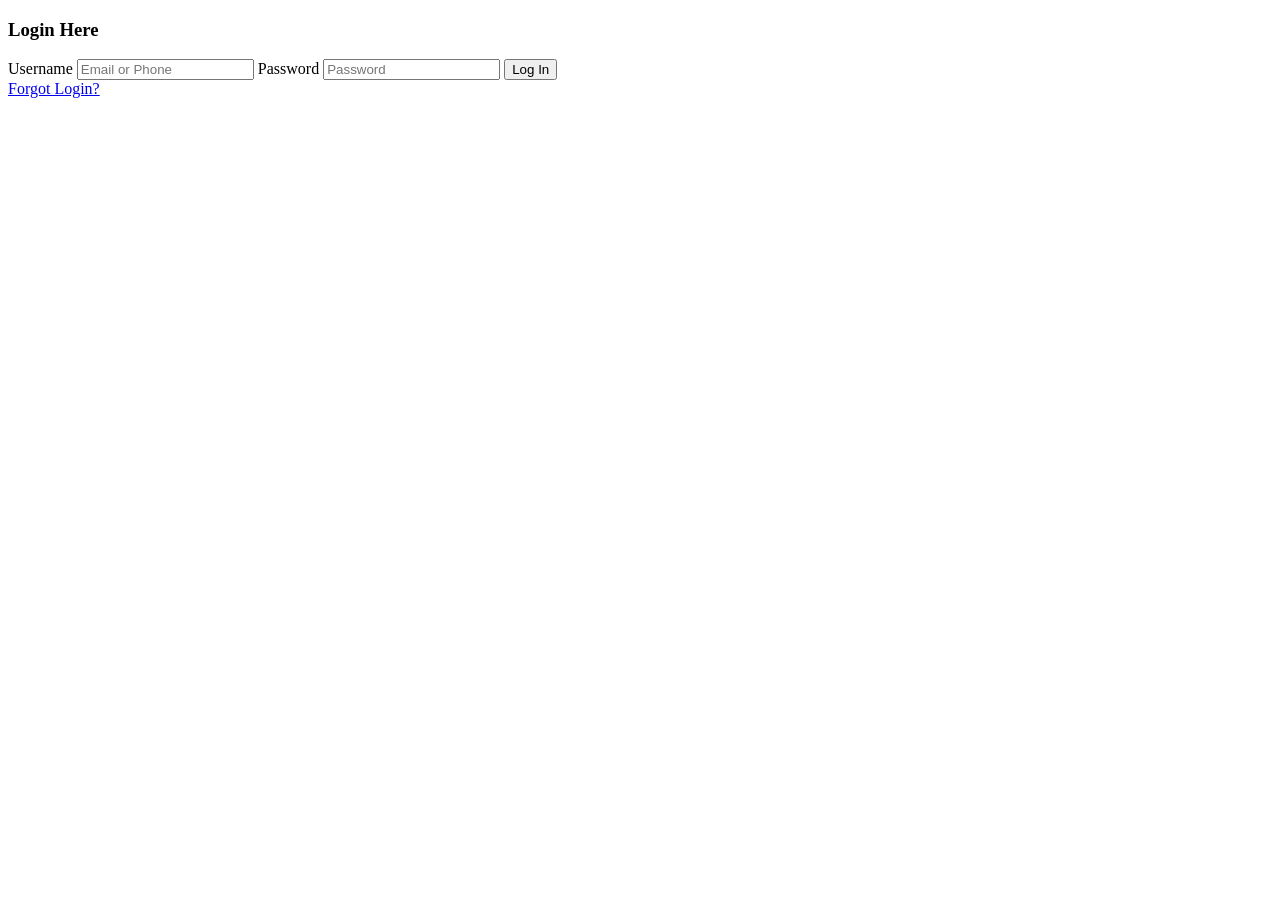
==== login.html @ 6fabf2fe "Create login.html" ====
<!DOCTYPE html>
<html lang="en">
<head>
    <!-- Design by foolishdeveloper.com -->
    <!-- https://codepen.io/fghty/pen/PojKNEG-->
    <title>Conveyers Collateral Bounties Login Page</title>

    <link rel="preconnect" href="https://fonts.gstatic.com">
    <link rel="stylesheet" href="https://cdnjs.cloudflare.com/ajax/libs/font-awesome/5.15.4/css/all.min.css">
    <link href="https://fonts.googleapis.com/css2?family=Poppins:wght@300;500;600&display=swap" rel="stylesheet">
    <!--Stylesheet-->
    <link rel="stylesheet" href="loginStyle.css">
</head>
<body>
<div class="background">
    <div class="shape"></div>
    <div class="shape"></div>
</div>
<form>
    <h3>Login Here</h3>

    <label for="username">Username</label>
    <input type="text" placeholder="Email or Phone" id="username">

    <label for="password">Password</label>
    <input type="password" placeholder="Password" id="password">

    <button>Log In</button>
    <div class="social">
        <div class="go"> <a href="forgotPword.html">Forgot Login?</a></div>
    </div>
</form>
</body>
</html>
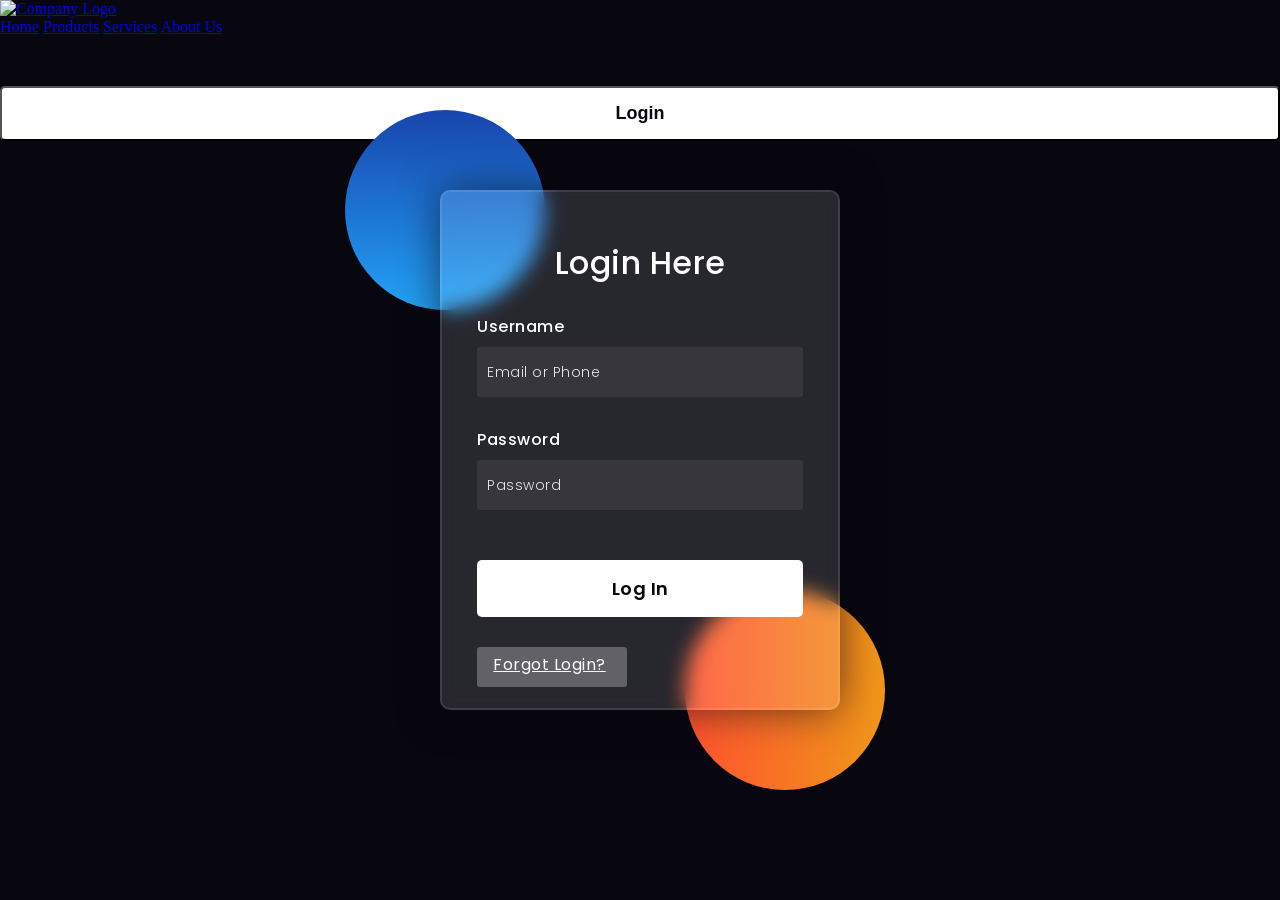
==== commit 44fbbc03: "Update login.html" ====
--- a/login.html
+++ b/login.html
@@ -12,23 +12,39 @@
     <link rel="stylesheet" href="loginStyle.css">
 </head>
 <body>
-<div class="background">
-    <div class="shape"></div>
-    <div class="shape"></div>
-</div>
-<form>
-    <h3>Login Here</h3>
+    <header>
+        <div class="logo">
+            <!-- Make the logo clickable and link it to the homepage -->
+            <a href="index.html">
+                <!-- Replace this with your company logo or a placeholder -->
+                <img src="company_logo.png" alt="Company Logo">
+            </a>
+        </div>
+        <nav class="navigation">
+            <a href="index.html">Home</a>
+            <a href="products.html">Products</a>
+            <a href="services.html">Services</a>
+            <a href="about.html">About Us</a>
+        </nav>
+        <button class="login-button" onclick="window.location.href='login.html'">Login</button>
+    </header>
+    <div class="background">
+        <div class="shape"></div>
+        <div class="shape"></div>
+    </div>
+    <form>
+        <h3>Login Here</h3>
 
-    <label for="username">Username</label>
-    <input type="text" placeholder="Email or Phone" id="username">
+        <label for="username">Username</label>
+        <input type="text" placeholder="Email or Phone" id="username">
 
-    <label for="password">Password</label>
-    <input type="password" placeholder="Password" id="password">
+        <label for="password">Password</label>
+        <input type="password" placeholder="Password" id="password">
 
-    <button>Log In</button>
-    <div class="social">
-        <div class="go"> <a href="forgotPword.html">Forgot Login?</a></div>
-    </div>
-</form>
+        <button>Log In</button>
+        <div class="social">
+            <div class="go"> <a href="forgotPword.html">Forgot Login?</a></div>
+        </div>
+    </form>
 </body>
 </html>
--- a/loginStyle.css
+++ b/loginStyle.css
@@ -0,0 +1,122 @@
+*,
+*:before,
+*:after{
+    padding: 0;
+    margin: 0;
+    box-sizing: border-box;
+}
+body{
+    background-color: #080710;
+}
+.background{
+    width: 430px;
+    height: 520px;
+    position: absolute;
+    transform: translate(-50%,-50%);
+    left: 50%;
+    top: 50%;
+}
+.background .shape{
+    height: 200px;
+    width: 200px;
+    position: absolute;
+    border-radius: 50%;
+}
+.shape:first-child{
+    background: linear-gradient(
+            #1845ad,
+            #23a2f6
+    );
+    left: -80px;
+    top: -80px;
+}
+.shape:last-child{
+    background: linear-gradient(
+            to right,
+            #ff512f,
+            #f09819
+    );
+    right: -30px;
+    bottom: -80px;
+}
+form{
+    height: 520px;
+    width: 400px;
+    background-color: rgba(255,255,255,0.13);
+    position: absolute;
+    transform: translate(-50%,-50%);
+    top: 50%;
+    left: 50%;
+    border-radius: 10px;
+    backdrop-filter: blur(10px);
+    border: 2px solid rgba(255,255,255,0.1);
+    box-shadow: 0 0 40px rgba(8,7,16,0.6);
+    padding: 50px 35px;
+}
+form *{
+    font-family: 'Poppins',sans-serif;
+    color: #ffffff;
+    letter-spacing: 0.5px;
+    outline: none;
+    border: none;
+}
+form h3{
+    font-size: 32px;
+    font-weight: 500;
+    line-height: 42px;
+    text-align: center;
+}
+
+label{
+    display: block;
+    margin-top: 30px;
+    font-size: 16px;
+    font-weight: 500;
+}
+input{
+    display: block;
+    height: 50px;
+    width: 100%;
+    background-color: rgba(255,255,255,0.07);
+    border-radius: 3px;
+    padding: 0 10px;
+    margin-top: 8px;
+    font-size: 14px;
+    font-weight: 300;
+}
+::placeholder{
+    color: #e5e5e5;
+}
+button{
+    margin-top: 50px;
+    width: 100%;
+    background-color: #ffffff;
+    color: #080710;
+    padding: 15px 0;
+    font-size: 18px;
+    font-weight: 600;
+    border-radius: 5px;
+    cursor: pointer;
+}
+.social{
+    margin-top: 30px;
+    display: flex;
+}
+.social div{
+    background: red;
+    width: 150px;
+    border-radius: 3px;
+    padding: 5px 10px 10px 5px;
+    background-color: rgba(255,255,255,0.27);
+    color: #eaf0fb;
+    text-align: center;
+}
+.social div:hover{
+    background-color: rgba(255,255,255,0.47);
+}
+.social .fb{
+    margin-left: 25px;
+}
+.social i{
+    margin-right: 4px;
+}
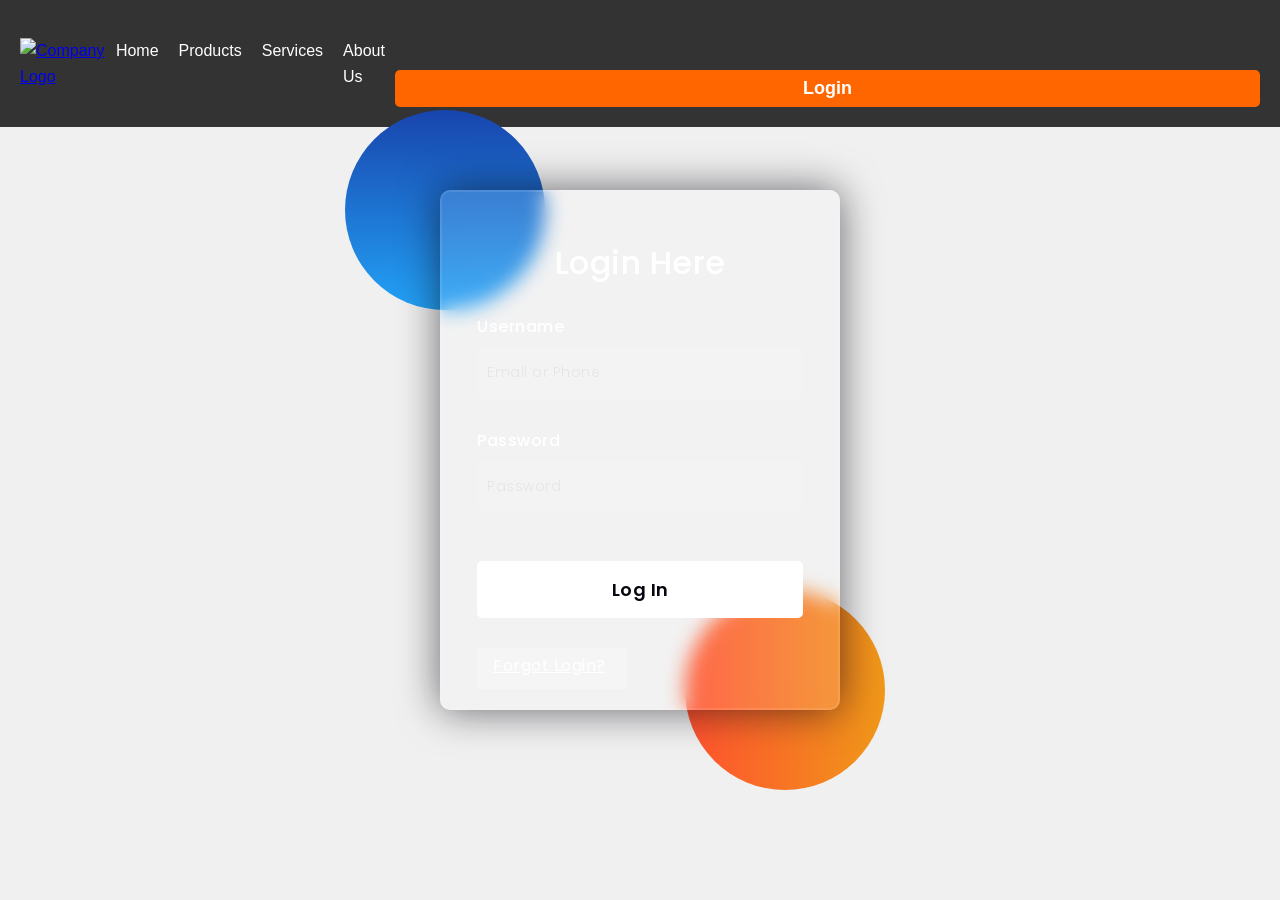
==== commit 3f8a8bf7: "combined style sheets into one and then linked them in index and login" ====
--- a/login.html
+++ b/login.html
@@ -9,7 +9,7 @@
     <link rel="stylesheet" href="https://cdnjs.cloudflare.com/ajax/libs/font-awesome/5.15.4/css/all.min.css">
     <link href="https://fonts.googleapis.com/css2?family=Poppins:wght@300;500;600&display=swap" rel="stylesheet">
     <!--Stylesheet-->
-    <link rel="stylesheet" href="loginStyle.css">
+    <link rel="stylesheet" href="style.css">
 </head>
 <body>
     <header>
--- a/style.css
+++ b/style.css
@@ -0,0 +1,177 @@
+/* styles.css */
+
+/* Global reset */
+*,
+*:before,
+*:after {
+    padding: 0;
+    margin: 0;
+    box-sizing: border-box;
+}
+
+body {
+    font-family: Arial, sans-serif;
+    margin: 0;
+    padding: 0;
+    background-color: #f0f0f0;
+    color: #333;
+    line-height: 1.6;
+}
+
+/* Header styles */
+header {
+    background-color: #333;
+    color: #fff;
+    padding: 20px;
+    display: flex;
+    justify-content: space-between;
+    align-items: center;
+}
+
+.logo img {
+    width: 100px; /* Adjust as needed */
+}
+
+.navigation {
+    display: flex;
+}
+
+    .navigation a {
+        color: #fff;
+        text-decoration: none;
+        margin: 0 10px;
+    }
+
+.login-button {
+    background-color: #ff6600;
+    color: #fff;
+    border: none;
+    padding: 8px 16px;
+    border-radius: 5px;
+    cursor: pointer;
+}
+
+    .login-button:hover {
+        background-color: #ff8533;
+    }
+
+/* Login page styles */
+.background {
+    width: 430px;
+    height: 520px;
+    position: absolute;
+    transform: translate(-50%,-50%);
+    left: 50%;
+    top: 50%;
+}
+
+    .background .shape {
+        height: 200px;
+        width: 200px;
+        position: absolute;
+        border-radius: 50%;
+    }
+
+.shape:first-child {
+    background: linear-gradient(#1845ad, #23a2f6);
+    left: -80px;
+    top: -80px;
+}
+
+.shape:last-child {
+    background: linear-gradient(to right, #ff512f, #f09819);
+    right: -30px;
+    bottom: -80px;
+}
+
+form {
+    height: 520px;
+    width: 400px;
+    background-color: rgba(255,255,255,0.13);
+    position: absolute;
+    transform: translate(-50%,-50%);
+    top: 50%;
+    left: 50%;
+    border-radius: 10px;
+    backdrop-filter: blur(10px);
+    border: 2px solid rgba(255,255,255,0.1);
+    box-shadow: 0 0 40px rgba(8,7,16,0.6);
+    padding: 50px 35px;
+}
+
+    form * {
+        font-family: 'Poppins', sans-serif;
+        color: #ffffff;
+        letter-spacing: 0.5px;
+        outline: none;
+        border: none;
+    }
+
+    form h3 {
+        font-size: 32px;
+        font-weight: 500;
+        line-height: 42px;
+        text-align: center;
+    }
+
+label {
+    display: block;
+    margin-top: 30px;
+    font-size: 16px;
+    font-weight: 500;
+}
+
+input {
+    display: block;
+    height: 50px;
+    width: 100%;
+    background-color: rgba(255,255,255,0.07);
+    border-radius: 3px;
+    padding: 0 10px;
+    margin-top: 8px;
+    font-size: 14px;
+    font-weight: 300;
+}
+
+::placeholder {
+    color: #e5e5e5;
+}
+
+button {
+    margin-top: 50px;
+    width: 100%;
+    background-color: #ffffff;
+    color: #080710;
+    padding: 15px 0;
+    font-size: 18px;
+    font-weight: 600;
+    border-radius: 5px;
+    cursor: pointer;
+}
+
+.social {
+    margin-top: 30px;
+    display: flex;
+}
+
+    .social div {
+        background: red;
+        width: 150px;
+        border-radius: 3px;
+        padding: 5px 10px 10px 5px;
+        background-color: rgba(255,255,255,0.27);
+        color: #eaf0fb;
+        text-align: center;
+    }
+
+        .social div:hover {
+            background-color: rgba(255,255,255,0.47);
+        }
+
+    .social .fb {
+        margin-left: 25px;
+    }
+
+    .social i {
+        margin-right: 4px;
+    }
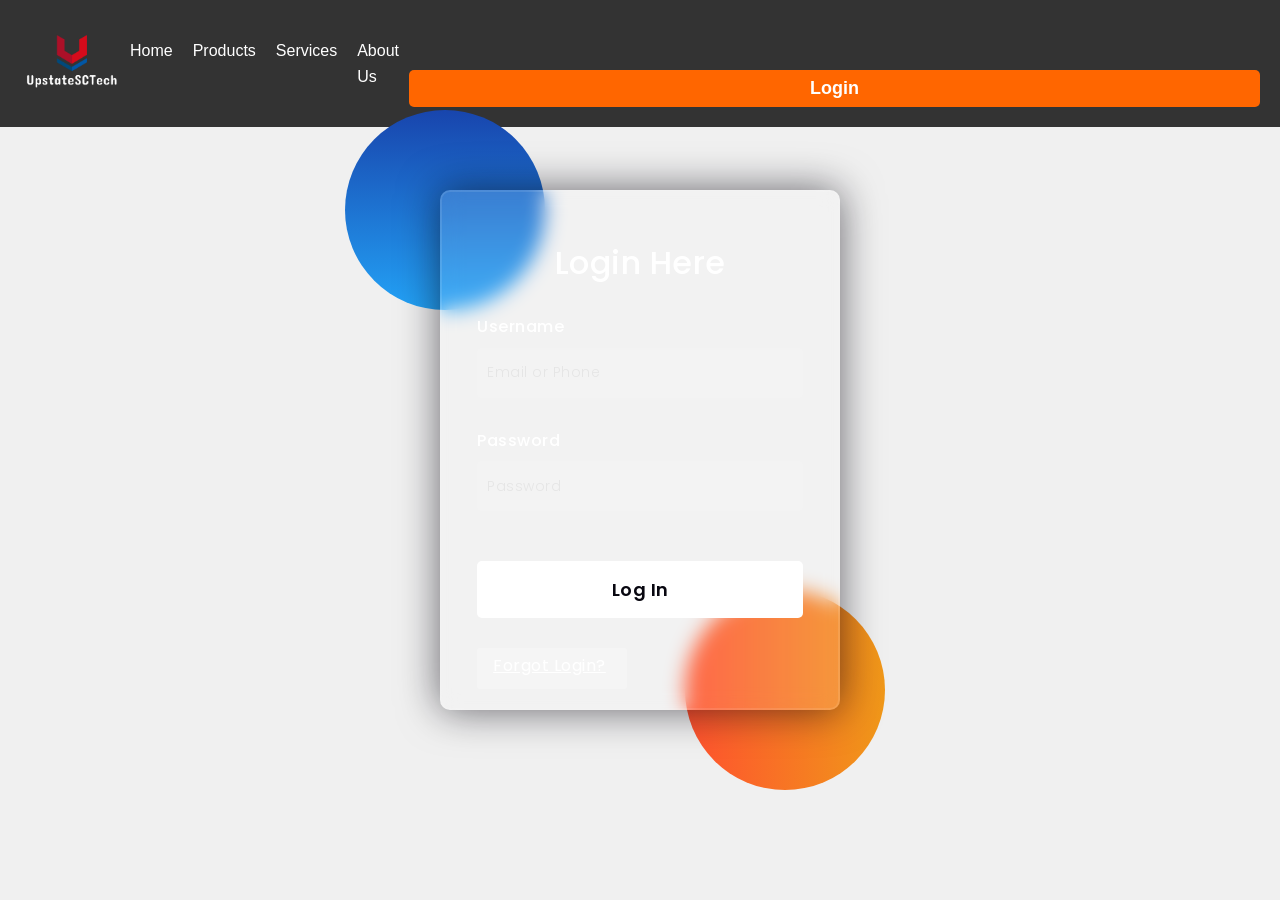
==== commit 6d56e71f: "Update login.html" ====
--- a/login.html
+++ b/login.html
@@ -17,7 +17,7 @@
             <!-- Make the logo clickable and link it to the homepage -->
             <a href="index.html">
                 <!-- Replace this with your company logo or a placeholder -->
-                <img src="company_logo.png" alt="Company Logo">
+                <img src="logo - name added.png" alt="Company Logo">
             </a>
         </div>
         <nav class="navigation">
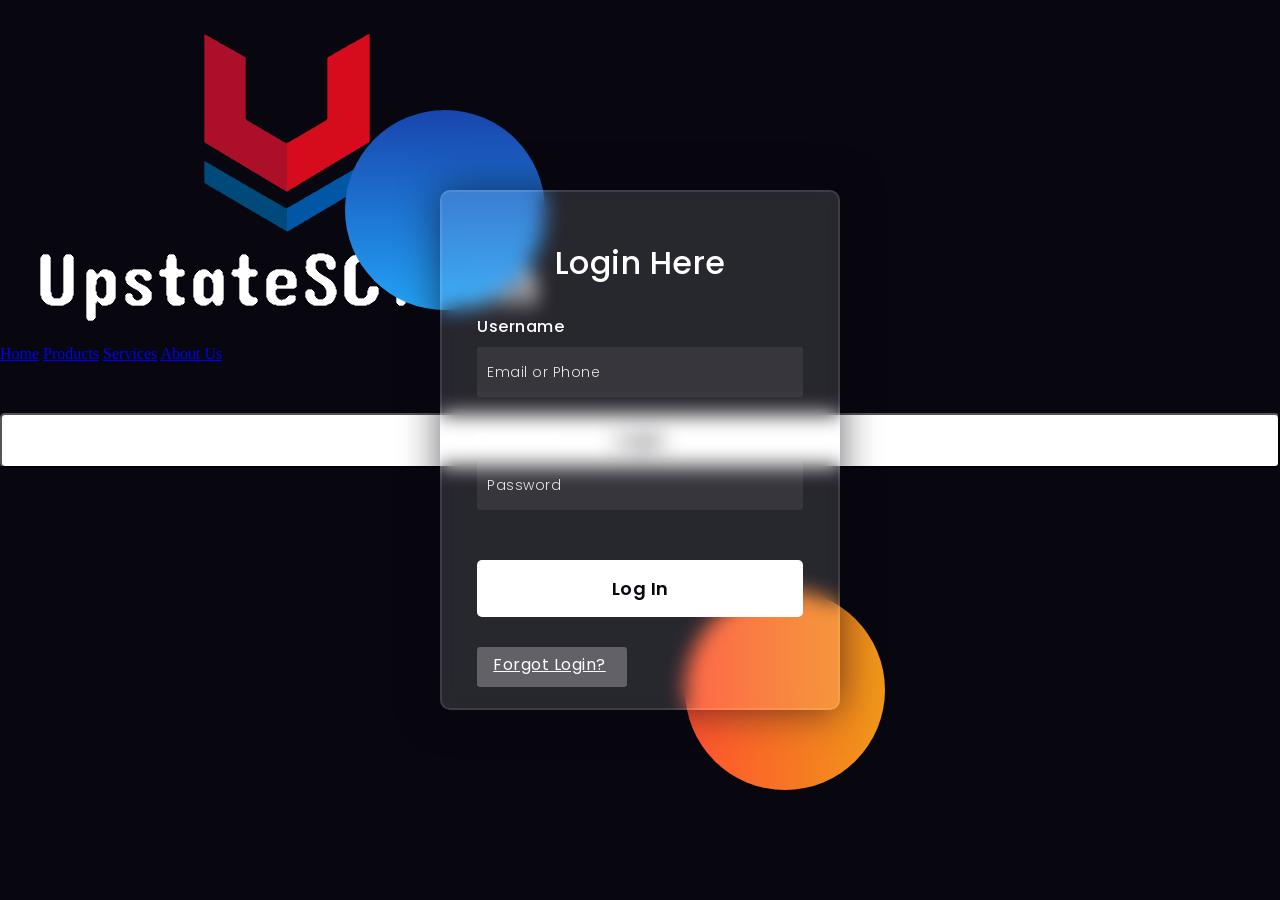
==== commit c88079df: "bruh" ====
--- a/login.html
+++ b/login.html
@@ -9,7 +9,7 @@
     <link rel="stylesheet" href="https://cdnjs.cloudflare.com/ajax/libs/font-awesome/5.15.4/css/all.min.css">
     <link href="https://fonts.googleapis.com/css2?family=Poppins:wght@300;500;600&display=swap" rel="stylesheet">
     <!--Stylesheet-->
-    <link rel="stylesheet" href="style.css">
+    <link rel="stylesheet" href="loginStyle.css">
 </head>
 <body>
     <header>
--- a/loginStyle.css
+++ b/loginStyle.css
@@ -0,0 +1,122 @@
+*,
+*:before,
+*:after{
+    padding: 0;
+    margin: 0;
+    box-sizing: border-box;
+}
+body{
+    background-color: #080710;
+}
+.background{
+    width: 430px;
+    height: 520px;
+    position: absolute;
+    transform: translate(-50%,-50%);
+    left: 50%;
+    top: 50%;
+}
+.background .shape{
+    height: 200px;
+    width: 200px;
+    position: absolute;
+    border-radius: 50%;
+}
+.shape:first-child{
+    background: linear-gradient(
+            #1845ad,
+            #23a2f6
+    );
+    left: -80px;
+    top: -80px;
+}
+.shape:last-child{
+    background: linear-gradient(
+            to right,
+            #ff512f,
+            #f09819
+    );
+    right: -30px;
+    bottom: -80px;
+}
+form{
+    height: 520px;
+    width: 400px;
+    background-color: rgba(255,255,255,0.13);
+    position: absolute;
+    transform: translate(-50%,-50%);
+    top: 50%;
+    left: 50%;
+    border-radius: 10px;
+    backdrop-filter: blur(10px);
+    border: 2px solid rgba(255,255,255,0.1);
+    box-shadow: 0 0 40px rgba(8,7,16,0.6);
+    padding: 50px 35px;
+}
+form *{
+    font-family: 'Poppins',sans-serif;
+    color: #ffffff;
+    letter-spacing: 0.5px;
+    outline: none;
+    border: none;
+}
+form h3{
+    font-size: 32px;
+    font-weight: 500;
+    line-height: 42px;
+    text-align: center;
+}
+
+label{
+    display: block;
+    margin-top: 30px;
+    font-size: 16px;
+    font-weight: 500;
+}
+input{
+    display: block;
+    height: 50px;
+    width: 100%;
+    background-color: rgba(255,255,255,0.07);
+    border-radius: 3px;
+    padding: 0 10px;
+    margin-top: 8px;
+    font-size: 14px;
+    font-weight: 300;
+}
+::placeholder{
+    color: #e5e5e5;
+}
+button{
+    margin-top: 50px;
+    width: 100%;
+    background-color: #ffffff;
+    color: #080710;
+    padding: 15px 0;
+    font-size: 18px;
+    font-weight: 600;
+    border-radius: 5px;
+    cursor: pointer;
+}
+.social{
+    margin-top: 30px;
+    display: flex;
+}
+.social div{
+    background: red;
+    width: 150px;
+    border-radius: 3px;
+    padding: 5px 10px 10px 5px;
+    background-color: rgba(255,255,255,0.27);
+    color: #eaf0fb;
+    text-align: center;
+}
+.social div:hover{
+    background-color: rgba(255,255,255,0.47);
+}
+.social .fb{
+    margin-left: 25px;
+}
+.social i{
+    margin-right: 4px;
+}
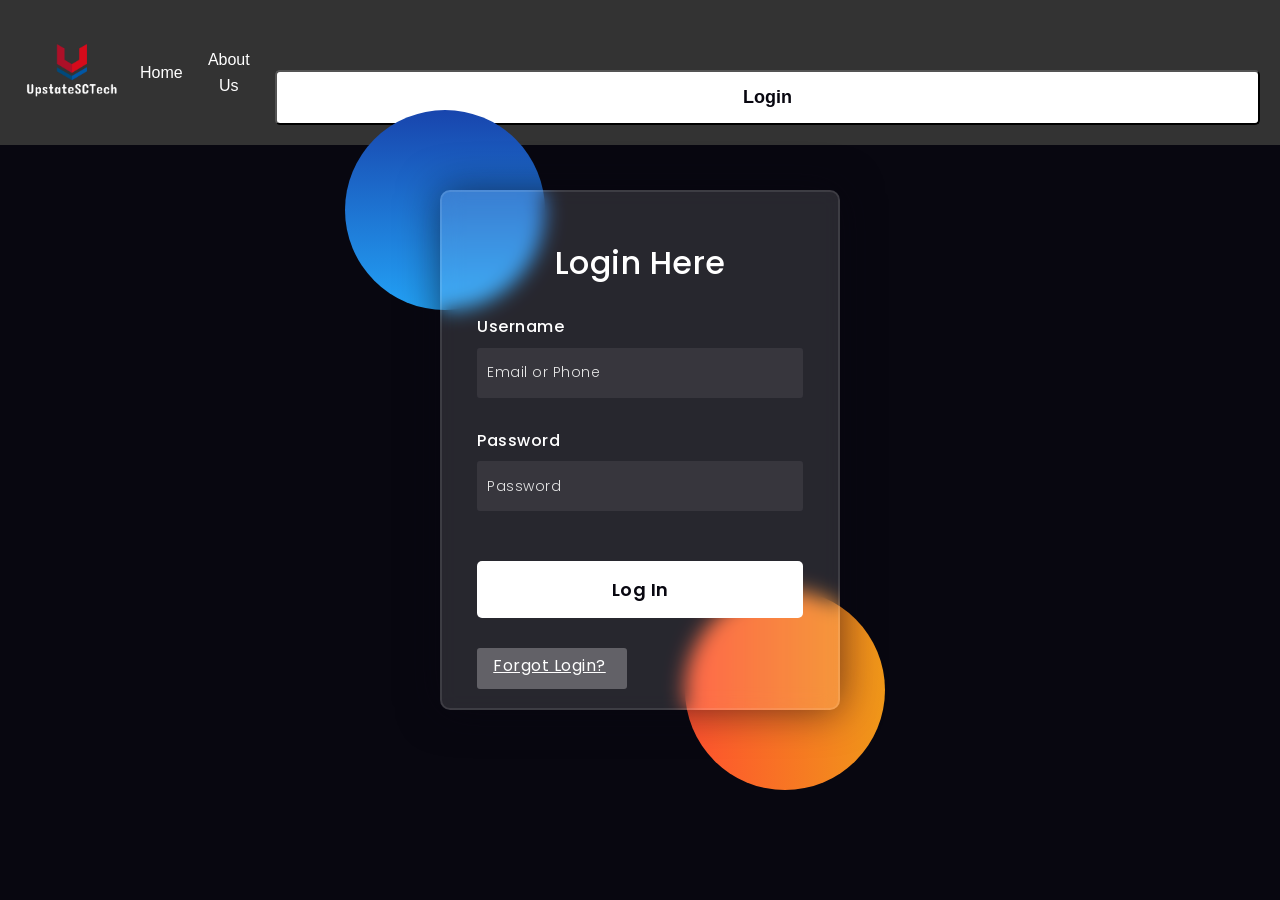
==== commit 0e5acbfc: "updated index and login html" ====
--- a/login.html
+++ b/login.html
@@ -13,20 +13,18 @@
 </head>
 <body>
     <header>
-        <div class="logo">
-            <!-- Make the logo clickable and link it to the homepage -->
-            <a href="index.html">
-                <!-- Replace this with your company logo or a placeholder -->
-                <img src="logo - name added.png" alt="Company Logo">
-            </a>
-        </div>
         <nav class="navigation">
+            <div class="logo">
+                <!-- Make the logo clickable and link it to the homepage -->
+                <a href="index.html">
+                    <!-- Replace this with your company logo or a placeholder -->
+                    <img src="logo - name added.png" alt="Company Logo">
+                </a>
+            </div>
             <a href="index.html">Home</a>
-            <a href="products.html">Products</a>
-            <a href="services.html">Services</a>
-            <a href="about.html">About Us</a>
+            <a href="index.html">About Us</a>
+            <button class="login-button" onclick="window.location.href='login.html'">Login</button>
         </nav>
-        <button class="login-button" onclick="window.location.href='login.html'">Login</button>
     </header>
     <div class="background">
         <div class="shape"></div>
--- a/loginStyle.css
+++ b/loginStyle.css
@@ -5,8 +5,13 @@
     margin: 0;
     box-sizing: border-box;
 }
-body{
+body {
+    font-family: Arial, sans-serif;
+    margin: 0;
+    padding: 0;
     background-color: #080710;
+    color: #333;
+    line-height: 1.6;
 }
 .background{
     width: 430px;
@@ -120,3 +125,26 @@
 .social i{
     margin-right: 4px;
 }
+/* Navigation styles */
+.navigation {
+    display: flex;
+    align-items: center;
+    justify-content: space-between;
+}
+
+    .navigation a {
+        color: #fff;
+        text-decoration: none;
+        margin-right: 20px;
+    }
+
+.logo img {
+    max-width: 100px; /* Adjust according to your logo size */
+}
+/* Header styles */
+header {
+    background-color: #333;
+    color: #fff;
+    padding: 20px;
+    text-align: center; /* Center the header content */
+}
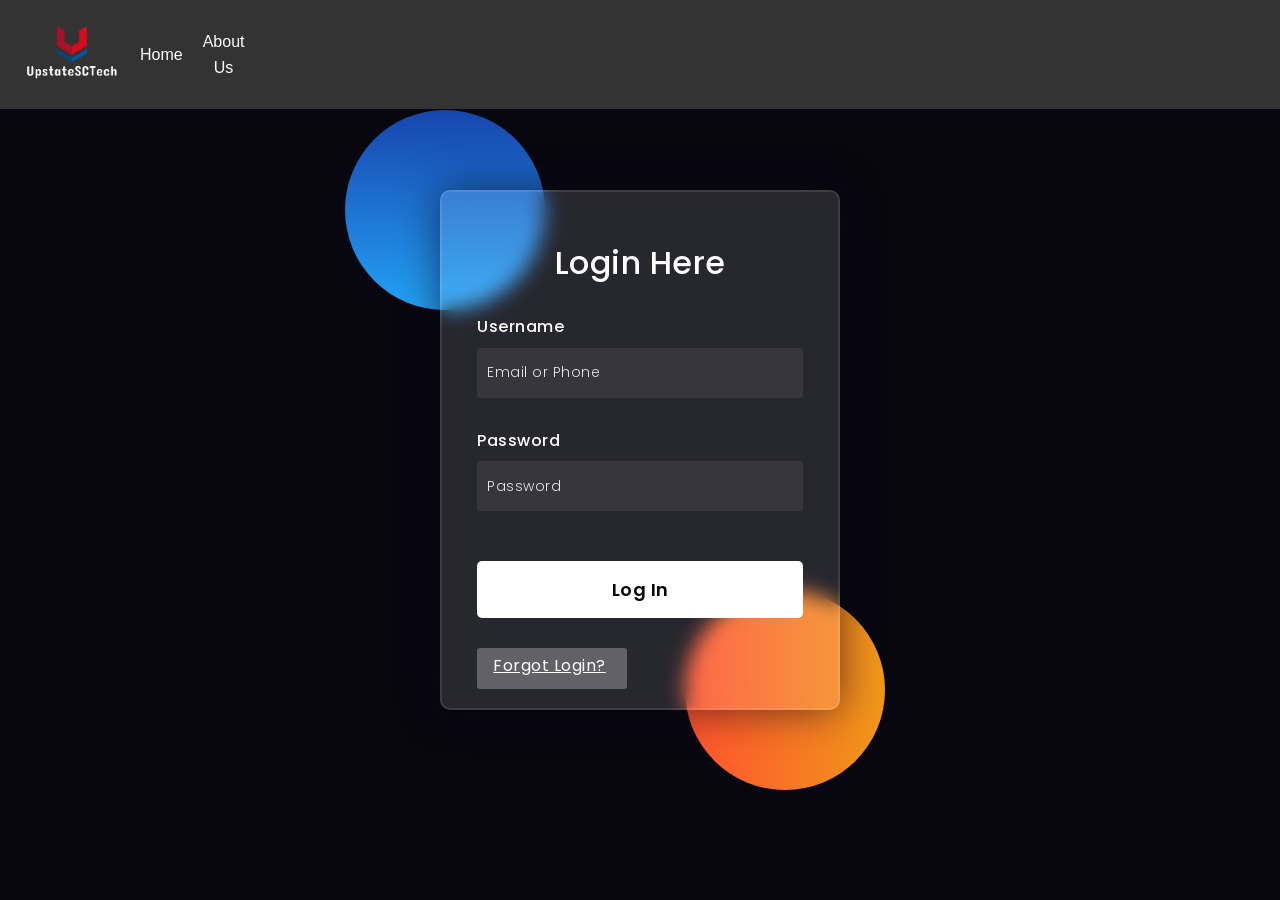
==== commit 0b0d8ada: "Update login.html" ====
--- a/login.html
+++ b/login.html
@@ -23,7 +23,6 @@
             </div>
             <a href="index.html">Home</a>
             <a href="index.html">About Us</a>
-            <button class="login-button" onclick="window.location.href='login.html'">Login</button>
         </nav>
     </header>
     <div class="background">
--- a/loginStyle.css
+++ b/loginStyle.css
@@ -4,6 +4,33 @@
     padding: 0;
     margin: 0;
     box-sizing: border-box;
+}
+/* Navigation styles */
+.navigation {
+    display: flex;
+    align-items: center;
+    justify-content: space-between;
+    max-width: 100px;
+}
+
+    .navigation a {
+        color: #fff;
+        text-decoration: none;
+        margin-right: 20px;
+    }
+
+.logo img {
+    max-width: 100px; /* Adjust according to your logo size */
+}
+/* Header styles */
+header {
+    background-color: #333;
+    color: #fff;
+    padding: 20px;
+    text-align: center; /* Center the header content */
+}
+.navigation .button {
+    max-width: 100px;
 }
 body {
     font-family: Arial, sans-serif;
@@ -125,26 +152,4 @@
 .social i{
     margin-right: 4px;
 }
-/* Navigation styles */
-.navigation {
-    display: flex;
-    align-items: center;
-    justify-content: space-between;
-}
 
-    .navigation a {
-        color: #fff;
-        text-decoration: none;
-        margin-right: 20px;
-    }
-
-.logo img {
-    max-width: 100px; /* Adjust according to your logo size */
-}
-/* Header styles */
-header {
-    background-color: #333;
-    color: #fff;
-    padding: 20px;
-    text-align: center; /* Center the header content */
-}
